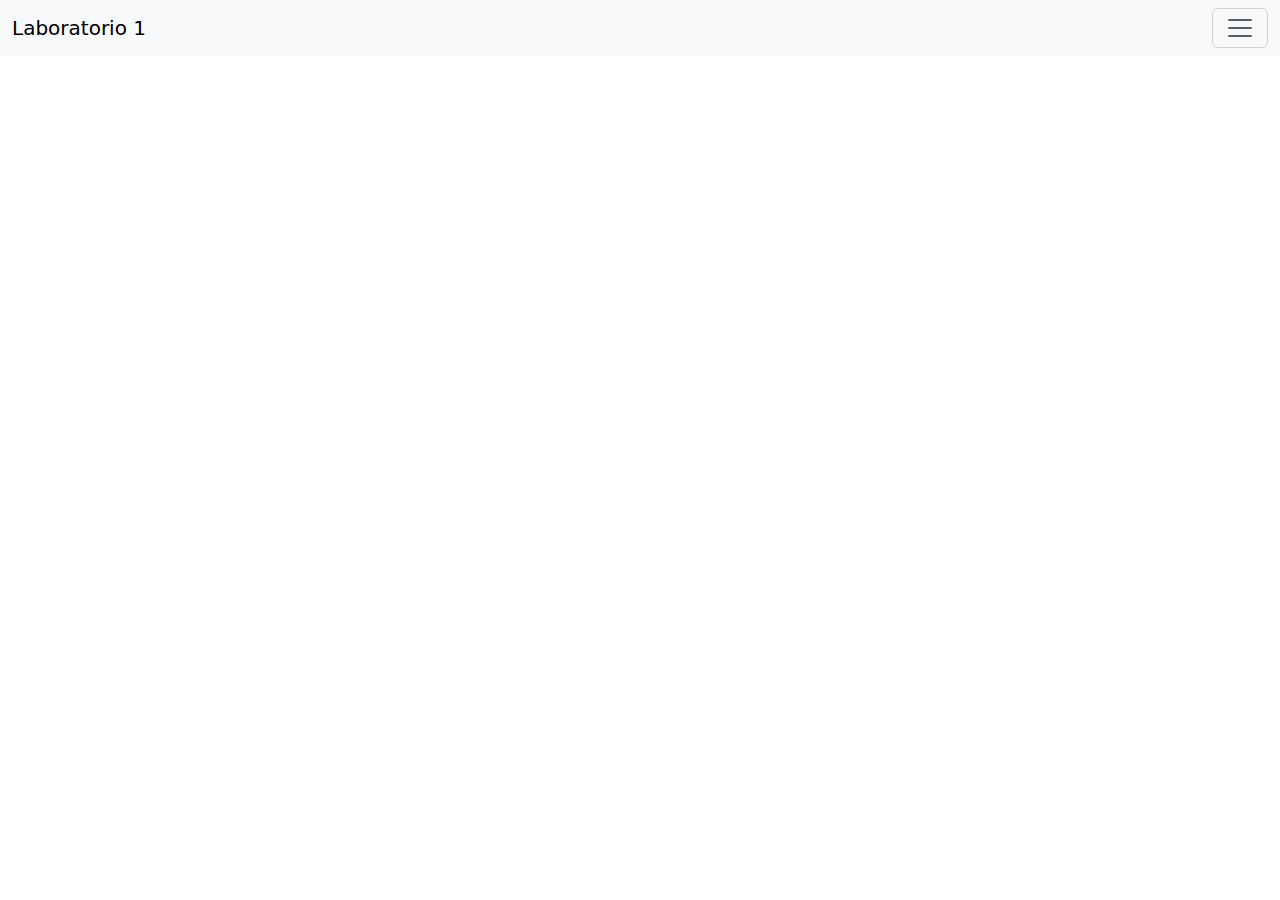
==== Biografia/biografia.html @ 21c6b3f4 "Primera pagina" ====
<!DOCTYPE html>
<html lang="es">

<head>
    <meta charset="UTF-8">
    <title>Biografia</title>
    <link rel="stylesheet" type="text/css" href="style.css">
    <link href="https://cdn.jsdelivr.net/npm/bootstrap@5.3.3/dist/css/bootstrap.min.css" rel="stylesheet" integrity="sha384-QWTKZyjpPEjISv5WaRU9OFeRpok6YctnYmDr5pNlyT2bRjXh0JMhjY6hW+ALEwIH" crossorigin="anonymous">    
</head>

<body>
    <nav class="navbar bg-body-tertiary fixed-top">
        <div class="container-fluid">
          <a class="navbar-brand" href="../index.html">Laboratorio 1</a>
          <button class="navbar-toggler" type="button" data-bs-toggle="offcanvas" data-bs-target="#offcanvasNavbar" aria-controls="offcanvasNavbar" aria-label="Toggle navigation">
            <span class="navbar-toggler-icon"></span>
          </button>
          <div class="offcanvas offcanvas-end" tabindex="-1" id="offcanvasNavbar" aria-labelledby="offcanvasNavbarLabel">
            <div class="offcanvas-header">
              <h5 class="offcanvas-title" id="offcanvasNavbarLabel">Offcanvas</h5>
              <button type="button" class="btn-close" data-bs-dismiss="offcanvas" aria-label="Close"></button>
            </div>
            <div class="offcanvas-body">
              <ul class="navbar-nav justify-content-end flex-grow-1 pe-3">
                <li class="nav-item">
                  <a class="nav-link active" aria-current="page" href="../index.html">Home</a>
                </li>
                <li class="nav-item">
                    <a class="nav-link" href="biografia.html">Biografia</a>
                  </li>
                <li class="nav-item">
                  <a class="nav-link" href="../Kinal/kinal.html">Kinal</a>
                </li>
              </ul>
              <form class="d-flex mt-3" role="search">
                <input class="form-control me-2" type="search" placeholder="Search" aria-label="Search">
                <button class="btn btn-outline-success" type="submit">Search</button>
              </form>
            </div>
          </div>
        </div>
      </nav>

    <script src="https://cdn.jsdelivr.net/npm/bootstrap@5.3.3/dist/js/bootstrap.bundle.min.js" integrity="sha384-YvpcrYf0tY3lHB60NNkmXc5s9fDVZLESaAA55NDzOxhy9GkcIdslK1eN7N6jIeHz" crossorigin="anonymous"></script>
    <div id="carouselExampleRide" class="carousel slide" data-bs-ride="true">
        <div class="carousel-inner">
          <div class="carousel-item active">
            <img src="assets/KINAL.jpg" class="d-block w-100" alt="...">
          </div>
          <div class="carousel-item">
            <img src="assets/IMG_5935_JPG.avif" class="d-block w-100" alt="...">
          </div>
          <div class="carousel-item">
            <img src="assets/128120_ae65a47d5203465389695909b964fdd9~mv2.jpg" class="d-block w-100" alt="...">
          </div>
        </div>
        <button class="carousel-control-prev" type="button" data-bs-target="#carouselExampleRide" data-bs-slide="prev">
          <span class="carousel-control-prev-icon" aria-hidden="true"></span>
          <span class="visually-hidden">Previous</span>
        </button>
        <button class="carousel-control-next" type="button" data-bs-target="#carouselExampleRide" data-bs-slide="next">
          <span class="carousel-control-next-icon" aria-hidden="true"></span>
          <span class="visually-hidden">Next</span>
        </button>
      </div>
</body>

</html>
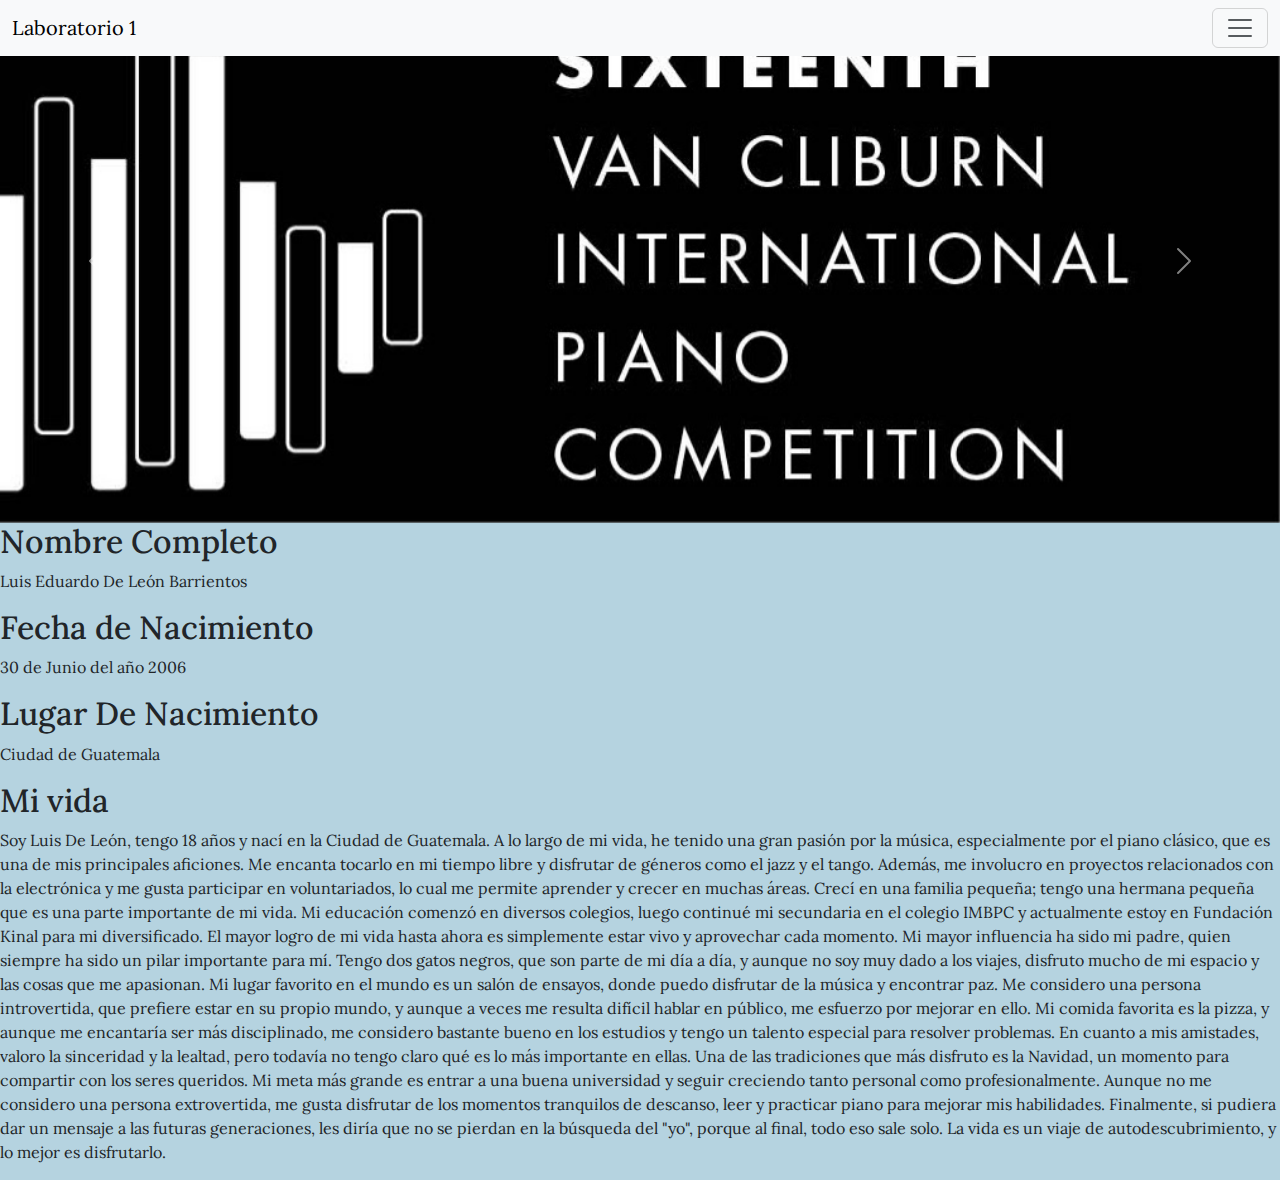
==== commit 85ef08b0: "trabajo 14 de enero" ====
--- a/Biografia/biografia.html
+++ b/Biografia/biografia.html
@@ -4,11 +4,14 @@
 <head>
     <meta charset="UTF-8">
     <title>Biografia</title>
-    <link rel="stylesheet" type="text/css" href="style.css">
+    <link rel="stylesheet" type="text/css" href="../styles/bio-style.css">
+    <link rel="preconnect" href="https://fonts.googleapis.com">
+<link rel="preconnect" href="https://fonts.gstatic.com" crossorigin>
+<link href="https://fonts.googleapis.com/css2?family=Jersey+15&family=Lora:ital,wght@0,400..700;1,400..700&family=Nunito+Sans:ital,opsz,wght@0,6..12,200..1000;1,6..12,200..1000&display=swap" rel="stylesheet">
     <link href="https://cdn.jsdelivr.net/npm/bootstrap@5.3.3/dist/css/bootstrap.min.css" rel="stylesheet" integrity="sha384-QWTKZyjpPEjISv5WaRU9OFeRpok6YctnYmDr5pNlyT2bRjXh0JMhjY6hW+ALEwIH" crossorigin="anonymous">    
 </head>
 
-<body>
+<body class="body">
     <nav class="navbar bg-body-tertiary fixed-top">
         <div class="container-fluid">
           <a class="navbar-brand" href="../index.html">Laboratorio 1</a>
@@ -43,26 +46,59 @@
 
     <script src="https://cdn.jsdelivr.net/npm/bootstrap@5.3.3/dist/js/bootstrap.bundle.min.js" integrity="sha384-YvpcrYf0tY3lHB60NNkmXc5s9fDVZLESaAA55NDzOxhy9GkcIdslK1eN7N6jIeHz" crossorigin="anonymous"></script>
     <div id="carouselExampleRide" class="carousel slide" data-bs-ride="true">
-        <div class="carousel-inner">
-          <div class="carousel-item active">
-            <img src="assets/KINAL.jpg" class="d-block w-100" alt="...">
-          </div>
-          <div class="carousel-item">
-            <img src="assets/IMG_5935_JPG.avif" class="d-block w-100" alt="...">
-          </div>
-          <div class="carousel-item">
-            <img src="assets/128120_ae65a47d5203465389695909b964fdd9~mv2.jpg" class="d-block w-100" alt="...">
-          </div>
+      <div class="carousel-inner">
+        <div class="carousel-item active">
+          <img src="../assets/Cliburn-1.jpg" class="d-block w-100" alt="...">
         </div>
-        <button class="carousel-control-prev" type="button" data-bs-target="#carouselExampleRide" data-bs-slide="prev">
-          <span class="carousel-control-prev-icon" aria-hidden="true"></span>
-          <span class="visually-hidden">Previous</span>
-        </button>
-        <button class="carousel-control-next" type="button" data-bs-target="#carouselExampleRide" data-bs-slide="next">
-          <span class="carousel-control-next-icon" aria-hidden="true"></span>
-          <span class="visually-hidden">Next</span>
-        </button>
+        <div class="carousel-item">
+          <img src="../assets/Cliburn-2.png" class="d-block w-100" alt="...">
+        </div>
+        <div class="carousel-item">
+          <img src="../assets/Cliburn-3.jpg" class="d-block w-100" alt="...">
+        </div>
       </div>
+      <button class="carousel-control-prev" type="button" data-bs-target="#carouselExampleRide" data-bs-slide="prev">
+        <span class="carousel-control-prev-icon" aria-hidden="true"></span>
+        <span class="visually-hidden">Previous</span>
+      </button>
+      <button class="carousel-control-next" type="button" data-bs-target="#carouselExampleRide" data-bs-slide="next">
+        <span class="carousel-control-next-icon" aria-hidden="true"></span>
+        <span class="visually-hidden">Next</span>
+      </button>
+    </div>
+
+    <script src="https://cdn.jsdelivr.net/npm/bootstrap@5.3.3/dist/js/bootstrap.bundle.min.js" integrity="sha384-YvpcrYf0tY3lHB60NNkmXc5s9fDVZLESaAA55NDzOxhy9GkcIdslK1eN7N6jIeHz" crossorigin="anonymous"></script>
+    
+
+      <div class="section">
+        <h2 class="section-title"> Nombre Completo </h2>
+        <p>Luis Eduardo De León Barrientos</p>
+    </div>
+    
+    <div class="section">
+        <h2 class="section-title"> Fecha de Nacimiento </h2>
+        <p>30 de Junio del año 2006</p>
+    </div>
+    <div class="section">
+        <h2 class="section-title"> Lugar De Nacimiento </h2>
+        <p>Ciudad de Guatemala</p>
+    </div>
+    <div class="section">
+        <h2 class="section-title"> Mi vida </h2>
+        <p>Soy Luis De León, tengo 18 años y nací en la Ciudad de Guatemala. A lo largo de mi vida, he tenido una gran pasión por la música, especialmente por el piano clásico, que es una de mis principales aficiones. Me encanta tocarlo en mi tiempo libre y disfrutar de géneros como el jazz y el tango. Además, me involucro en proyectos relacionados con la electrónica y me gusta participar en voluntariados, lo cual me permite aprender y crecer en muchas áreas.
+
+          Crecí en una familia pequeña; tengo una hermana pequeña que es una parte importante de mi vida. Mi educación comenzó en diversos colegios, luego continué mi secundaria en el colegio IMBPC y actualmente estoy en Fundación Kinal para mi diversificado. El mayor logro de mi vida hasta ahora es simplemente estar vivo y aprovechar cada momento. Mi mayor influencia ha sido mi padre, quien siempre ha sido un pilar importante para mí.
+          
+          Tengo dos gatos negros, que son parte de mi día a día, y aunque no soy muy dado a los viajes, disfruto mucho de mi espacio y las cosas que me apasionan. Mi lugar favorito en el mundo es un salón de ensayos, donde puedo disfrutar de la música y encontrar paz. Me considero una persona introvertida, que prefiere estar en su propio mundo, y aunque a veces me resulta difícil hablar en público, me esfuerzo por mejorar en ello.
+          
+          Mi comida favorita es la pizza, y aunque me encantaría ser más disciplinado, me considero bastante bueno en los estudios y tengo un talento especial para resolver problemas. En cuanto a mis amistades, valoro la sinceridad y la lealtad, pero todavía no tengo claro qué es lo más importante en ellas.
+          
+          Una de las tradiciones que más disfruto es la Navidad, un momento para compartir con los seres queridos. Mi meta más grande es entrar a una buena universidad y seguir creciendo tanto personal como profesionalmente. Aunque no me considero una persona extrovertida, me gusta disfrutar de los momentos tranquilos de descanso, leer y practicar piano para mejorar mis habilidades.
+          
+          Finalmente, si pudiera dar un mensaje a las futuras generaciones, les diría que no se pierdan en la búsqueda del "yo", porque al final, todo eso sale solo. La vida es un viaje de autodescubrimiento, y lo mejor es disfrutarlo.
+          
+          </p>
+    </div>
 </body>
 
 </html>--- a/styles/bio-style.css
+++ b/styles/bio-style.css
@@ -0,0 +1,24 @@
+.body{
+    background-color: rgb(181, 211, 224);
+    font-family: "Lora";
+ }
+  
+ .jersey-15-regular {
+    font-family: "Jersey 15", serif;
+    font-weight: 400;
+    font-style: normal;
+  }
+
+img{
+    float: right;
+    width: 400;
+    height: 400;
+}
+
+.lora {
+    font-family: "Lora", serif;
+    font-optical-sizing: auto;
+    font-weight: 400;
+    font-style: normal;
+  }
+
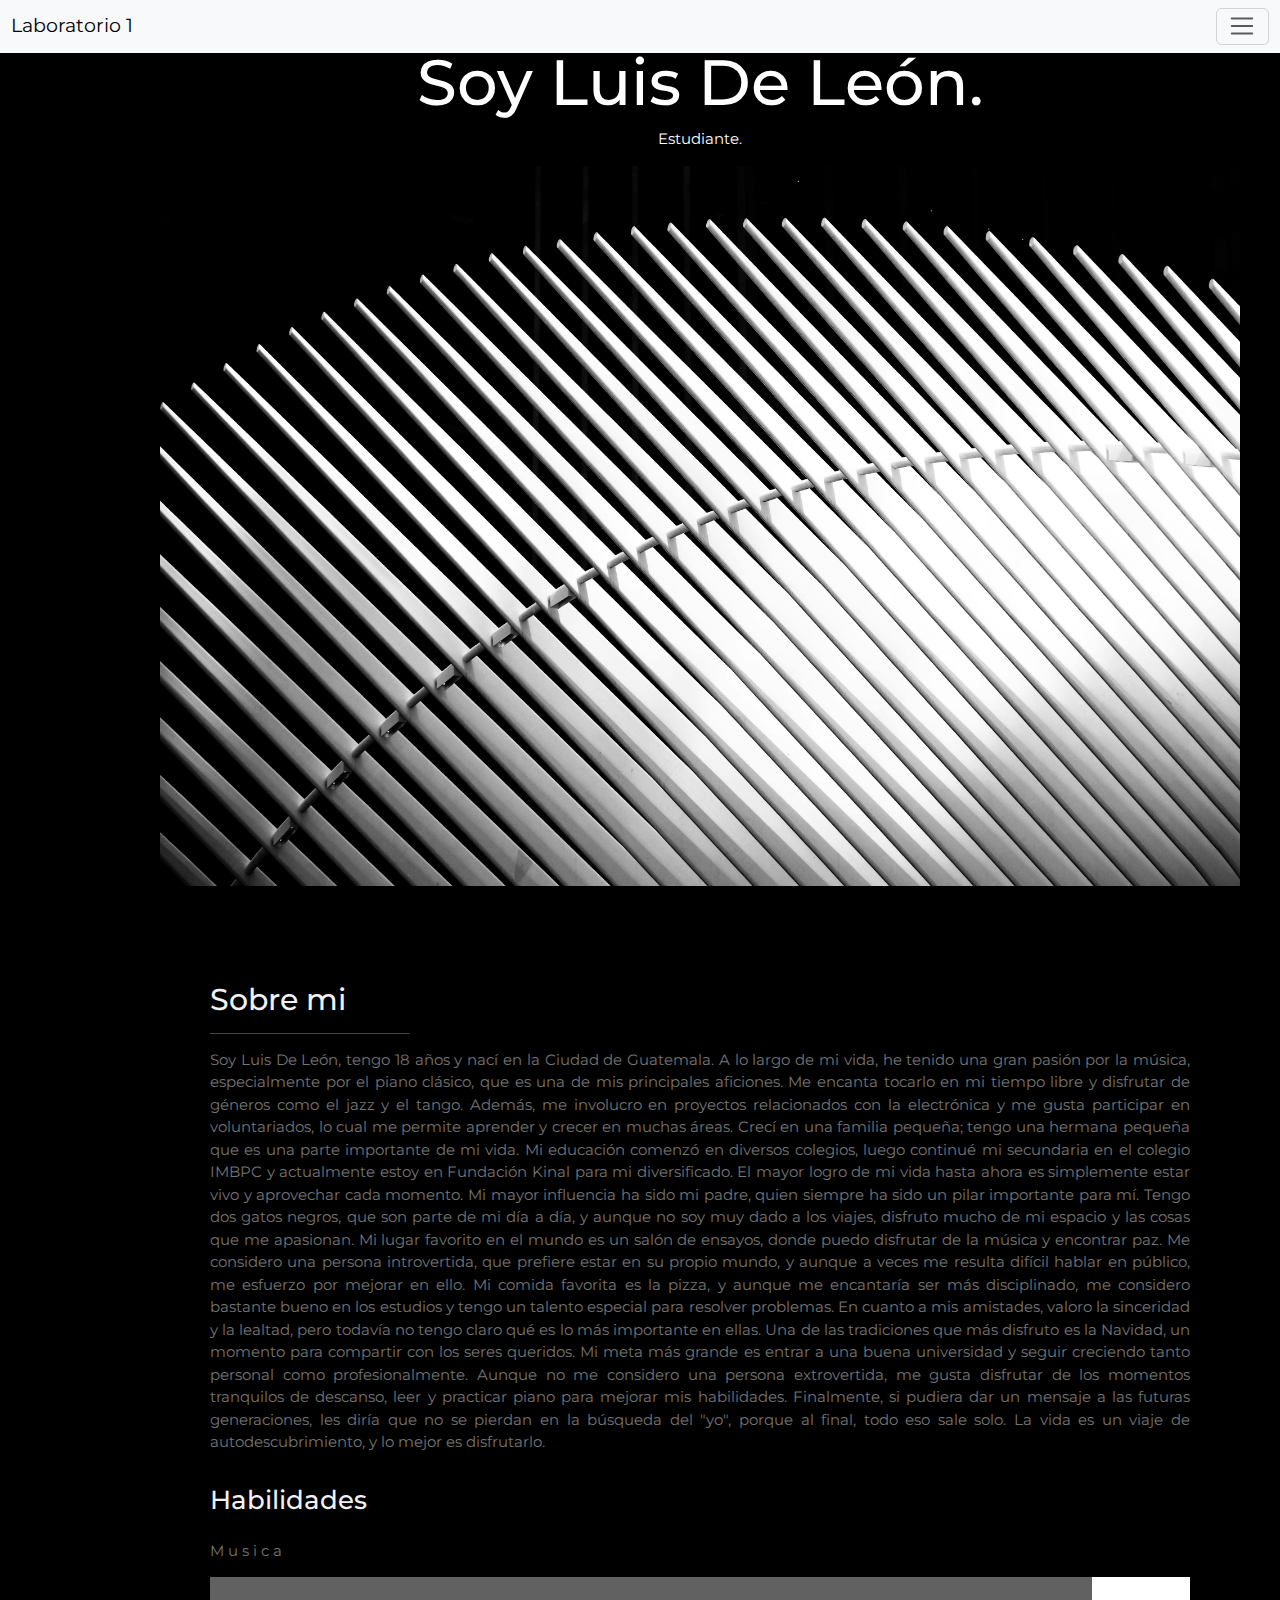
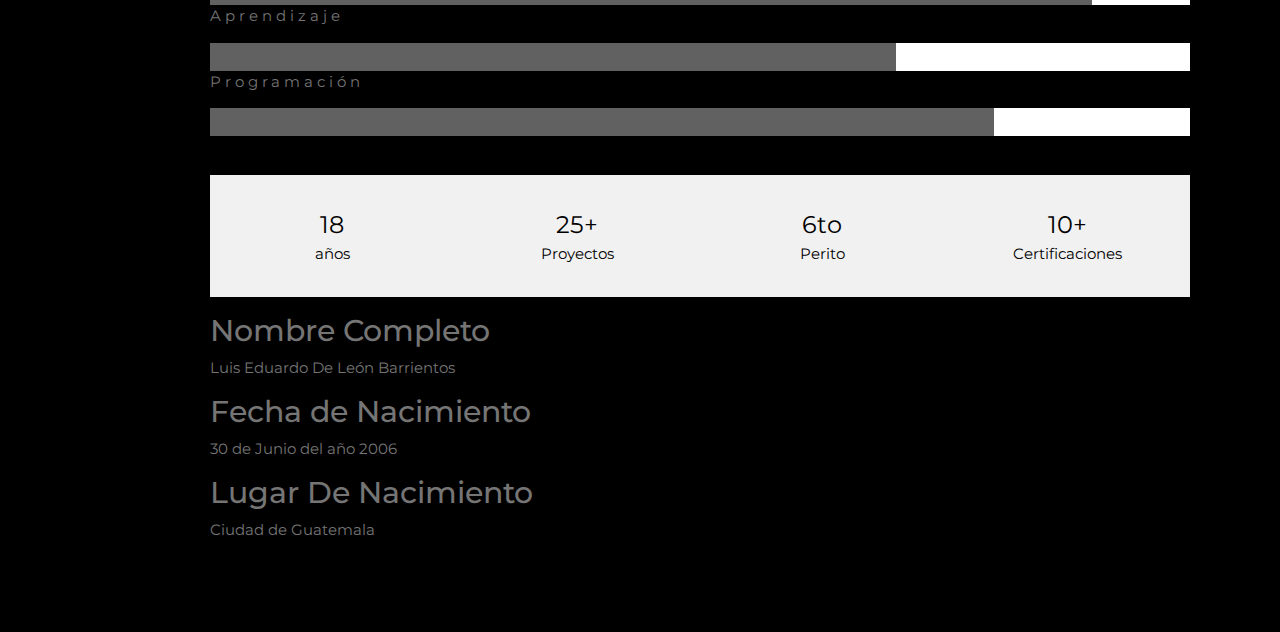
==== commit cbfdf1cd: "avances 15 de enero" ====
--- a/Biografia/biografia.html
+++ b/Biografia/biografia.html
@@ -5,13 +5,28 @@
     <meta charset="UTF-8">
     <title>Biografia</title>
     <link rel="stylesheet" type="text/css" href="../styles/bio-style.css">
-    <link rel="preconnect" href="https://fonts.googleapis.com">
-<link rel="preconnect" href="https://fonts.gstatic.com" crossorigin>
-<link href="https://fonts.googleapis.com/css2?family=Jersey+15&family=Lora:ital,wght@0,400..700;1,400..700&family=Nunito+Sans:ital,opsz,wght@0,6..12,200..1000;1,6..12,200..1000&display=swap" rel="stylesheet">
+    <link rel="stylesheet" href="https://www.w3schools.com/w3css/4/w3.css">
+    <link rel="stylesheet" href="https://fonts.googleapis.com/css?family=Montserrat">
+    <link rel="stylesheet" href="https://cdnjs.cloudflare.com/ajax/libs/font-awesome/4.7.0/css/font-awesome.min.css">
     <link href="https://cdn.jsdelivr.net/npm/bootstrap@5.3.3/dist/css/bootstrap.min.css" rel="stylesheet" integrity="sha384-QWTKZyjpPEjISv5WaRU9OFeRpok6YctnYmDr5pNlyT2bRjXh0JMhjY6hW+ALEwIH" crossorigin="anonymous">    
 </head>
 
 <body class="body">
+
+  <style>
+    body, h1,h2,h3,h4,h5,h6 {font-family: "Montserrat", sans-serif}
+    .w3-row-padding img {margin-bottom: 12px}
+    /* Set the width of the sidebar to 120px */
+    .w3-sidebar {width: 120px;background: #222;}
+    /* Add a left margin to the "page content" that matches the width of the sidebar (120px) */
+    #main {margin-left: 120px}
+    /* Remove margins from "page content" on small screens */
+    @media only screen and (max-width: 600px) {#main {margin-left: 0}}
+    </style>
+
+
+
+
     <nav class="navbar bg-body-tertiary fixed-top">
         <div class="container-fluid">
           <a class="navbar-brand" href="../index.html">Laboratorio 1</a>
@@ -45,30 +60,66 @@
       </nav>
 
     <script src="https://cdn.jsdelivr.net/npm/bootstrap@5.3.3/dist/js/bootstrap.bundle.min.js" integrity="sha384-YvpcrYf0tY3lHB60NNkmXc5s9fDVZLESaAA55NDzOxhy9GkcIdslK1eN7N6jIeHz" crossorigin="anonymous"></script>
-    <div id="carouselExampleRide" class="carousel slide" data-bs-ride="true">
-      <div class="carousel-inner">
-        <div class="carousel-item active">
-          <img src="../assets/Cliburn-1.jpg" class="d-block w-100" alt="...">
-        </div>
-        <div class="carousel-item">
-          <img src="../assets/Cliburn-2.png" class="d-block w-100" alt="...">
-        </div>
-        <div class="carousel-item">
-          <img src="../assets/Cliburn-3.jpg" class="d-block w-100" alt="...">
-        </div>
-      </div>
-      <button class="carousel-control-prev" type="button" data-bs-target="#carouselExampleRide" data-bs-slide="prev">
-        <span class="carousel-control-prev-icon" aria-hidden="true"></span>
-        <span class="visually-hidden">Previous</span>
-      </button>
-      <button class="carousel-control-next" type="button" data-bs-target="#carouselExampleRide" data-bs-slide="next">
-        <span class="carousel-control-next-icon" aria-hidden="true"></span>
-        <span class="visually-hidden">Next</span>
-      </button>
-    </div>
+    <div class="w3-padding-large" id="main">
+    
+      <header class="w3-container w3-padding-32 w3-center w3-black" id="home">
+        <h1 class="w3-jumbo"><span class="w3-hide-small">Soy</span> Luis De León.</h1>
+        <p>Estudiante.</p>
+        <img src="../assets/io.jpg" alt="boy" class="w3-image center" width="2000" height="700">
+      </header>
 
     <script src="https://cdn.jsdelivr.net/npm/bootstrap@5.3.3/dist/js/bootstrap.bundle.min.js" integrity="sha384-YvpcrYf0tY3lHB60NNkmXc5s9fDVZLESaAA55NDzOxhy9GkcIdslK1eN7N6jIeHz" crossorigin="anonymous"></script>
     
+      <!-- About Section -->
+  <div class="w3-content w3-justify w3-text-grey w3-padding-64" id="about">
+    <h2 class="w3-text-light-grey">Sobre mi</h2>
+    <hr style="width:200px" class="w3-opacity">
+    <p>Soy Luis De León, tengo 18 años y nací en la Ciudad de Guatemala. A lo largo de mi vida, he tenido una gran pasión por la música, especialmente por el piano clásico, que es una de mis principales aficiones. Me encanta tocarlo en mi tiempo libre y disfrutar de géneros como el jazz y el tango. Además, me involucro en proyectos relacionados con la electrónica y me gusta participar en voluntariados, lo cual me permite aprender y crecer en muchas áreas.
+
+      Crecí en una familia pequeña; tengo una hermana pequeña que es una parte importante de mi vida. Mi educación comenzó en diversos colegios, luego continué mi secundaria en el colegio IMBPC y actualmente estoy en Fundación Kinal para mi diversificado. El mayor logro de mi vida hasta ahora es simplemente estar vivo y aprovechar cada momento. Mi mayor influencia ha sido mi padre, quien siempre ha sido un pilar importante para mí.
+      
+      Tengo dos gatos negros, que son parte de mi día a día, y aunque no soy muy dado a los viajes, disfruto mucho de mi espacio y las cosas que me apasionan. Mi lugar favorito en el mundo es un salón de ensayos, donde puedo disfrutar de la música y encontrar paz. Me considero una persona introvertida, que prefiere estar en su propio mundo, y aunque a veces me resulta difícil hablar en público, me esfuerzo por mejorar en ello.
+      
+      Mi comida favorita es la pizza, y aunque me encantaría ser más disciplinado, me considero bastante bueno en los estudios y tengo un talento especial para resolver problemas. En cuanto a mis amistades, valoro la sinceridad y la lealtad, pero todavía no tengo claro qué es lo más importante en ellas.
+      
+      Una de las tradiciones que más disfruto es la Navidad, un momento para compartir con los seres queridos. Mi meta más grande es entrar a una buena universidad y seguir creciendo tanto personal como profesionalmente. Aunque no me considero una persona extrovertida, me gusta disfrutar de los momentos tranquilos de descanso, leer y practicar piano para mejorar mis habilidades.
+      
+      Finalmente, si pudiera dar un mensaje a las futuras generaciones, les diría que no se pierdan en la búsqueda del "yo", porque al final, todo eso sale solo. La vida es un viaje de autodescubrimiento, y lo mejor es disfrutarlo.
+      
+      </p>
+    <h3 class="w3-padding-16 w3-text-light-grey">Habilidades</h3>
+    <p class="w3-wide">Musica</p>
+    <div class="w3-white">
+      <div class="w3-dark-grey" style="height:28px;width:90%"></div>
+    </div>
+    <p class="w3-wide">Aprendizaje</p>
+    <div class="w3-white">
+      <div class="w3-dark-grey" style="height:28px;width:70%"></div>
+    </div>
+    <p class="w3-wide">Programación</p>
+    <div class="w3-white">
+      <div class="w3-dark-grey" style="height:28px;width:80%"></div>
+    </div><br>
+    
+    <div class="w3-row w3-center w3-padding-16 w3-section w3-light-grey">
+      <div class="w3-quarter w3-section">
+        <span class="w3-xlarge">18</span><br>
+        años
+      </div>
+      <div class="w3-quarter w3-section">
+        <span class="w3-xlarge">25+</span><br>
+        Proyectos
+      </div>
+      <div class="w3-quarter w3-section">
+        <span class="w3-xlarge">6to</span><br>
+        Perito
+      </div>
+      <div class="w3-quarter w3-section">
+        <span class="w3-xlarge">10+</span><br>
+        Certificaciones
+      </div>
+    </div>
+
 
       <div class="section">
         <h2 class="section-title"> Nombre Completo </h2>
@@ -83,22 +134,6 @@
         <h2 class="section-title"> Lugar De Nacimiento </h2>
         <p>Ciudad de Guatemala</p>
     </div>
-    <div class="section">
-        <h2 class="section-title"> Mi vida </h2>
-        <p>Soy Luis De León, tengo 18 años y nací en la Ciudad de Guatemala. A lo largo de mi vida, he tenido una gran pasión por la música, especialmente por el piano clásico, que es una de mis principales aficiones. Me encanta tocarlo en mi tiempo libre y disfrutar de géneros como el jazz y el tango. Además, me involucro en proyectos relacionados con la electrónica y me gusta participar en voluntariados, lo cual me permite aprender y crecer en muchas áreas.
-
-          Crecí en una familia pequeña; tengo una hermana pequeña que es una parte importante de mi vida. Mi educación comenzó en diversos colegios, luego continué mi secundaria en el colegio IMBPC y actualmente estoy en Fundación Kinal para mi diversificado. El mayor logro de mi vida hasta ahora es simplemente estar vivo y aprovechar cada momento. Mi mayor influencia ha sido mi padre, quien siempre ha sido un pilar importante para mí.
-          
-          Tengo dos gatos negros, que son parte de mi día a día, y aunque no soy muy dado a los viajes, disfruto mucho de mi espacio y las cosas que me apasionan. Mi lugar favorito en el mundo es un salón de ensayos, donde puedo disfrutar de la música y encontrar paz. Me considero una persona introvertida, que prefiere estar en su propio mundo, y aunque a veces me resulta difícil hablar en público, me esfuerzo por mejorar en ello.
-          
-          Mi comida favorita es la pizza, y aunque me encantaría ser más disciplinado, me considero bastante bueno en los estudios y tengo un talento especial para resolver problemas. En cuanto a mis amistades, valoro la sinceridad y la lealtad, pero todavía no tengo claro qué es lo más importante en ellas.
-          
-          Una de las tradiciones que más disfruto es la Navidad, un momento para compartir con los seres queridos. Mi meta más grande es entrar a una buena universidad y seguir creciendo tanto personal como profesionalmente. Aunque no me considero una persona extrovertida, me gusta disfrutar de los momentos tranquilos de descanso, leer y practicar piano para mejorar mis habilidades.
-          
-          Finalmente, si pudiera dar un mensaje a las futuras generaciones, les diría que no se pierdan en la búsqueda del "yo", porque al final, todo eso sale solo. La vida es un viaje de autodescubrimiento, y lo mejor es disfrutarlo.
-          
-          </p>
-    </div>
 </body>
 
 </html>--- a/styles/bio-style.css
+++ b/styles/bio-style.css
@@ -1,13 +1,8 @@
 .body{
-    background-color: rgb(181, 211, 224);
-    font-family: "Lora";
+    background-color: rgb(0, 0, 0);
  }
   
- .jersey-15-regular {
-    font-family: "Jersey 15", serif;
-    font-weight: 400;
-    font-style: normal;
-  }
+ 
 
 img{
     float: right;
@@ -15,10 +10,13 @@
     height: 400;
 }
 
-.lora {
-    font-family: "Lora", serif;
-    font-optical-sizing: auto;
-    font-weight: 400;
-    font-style: normal;
-  }
 
+  .d-block{
+    height: 800px;
+    width: 100px;
+}
+
+.w3-container{
+  padding-top: 70px;
+}
+
